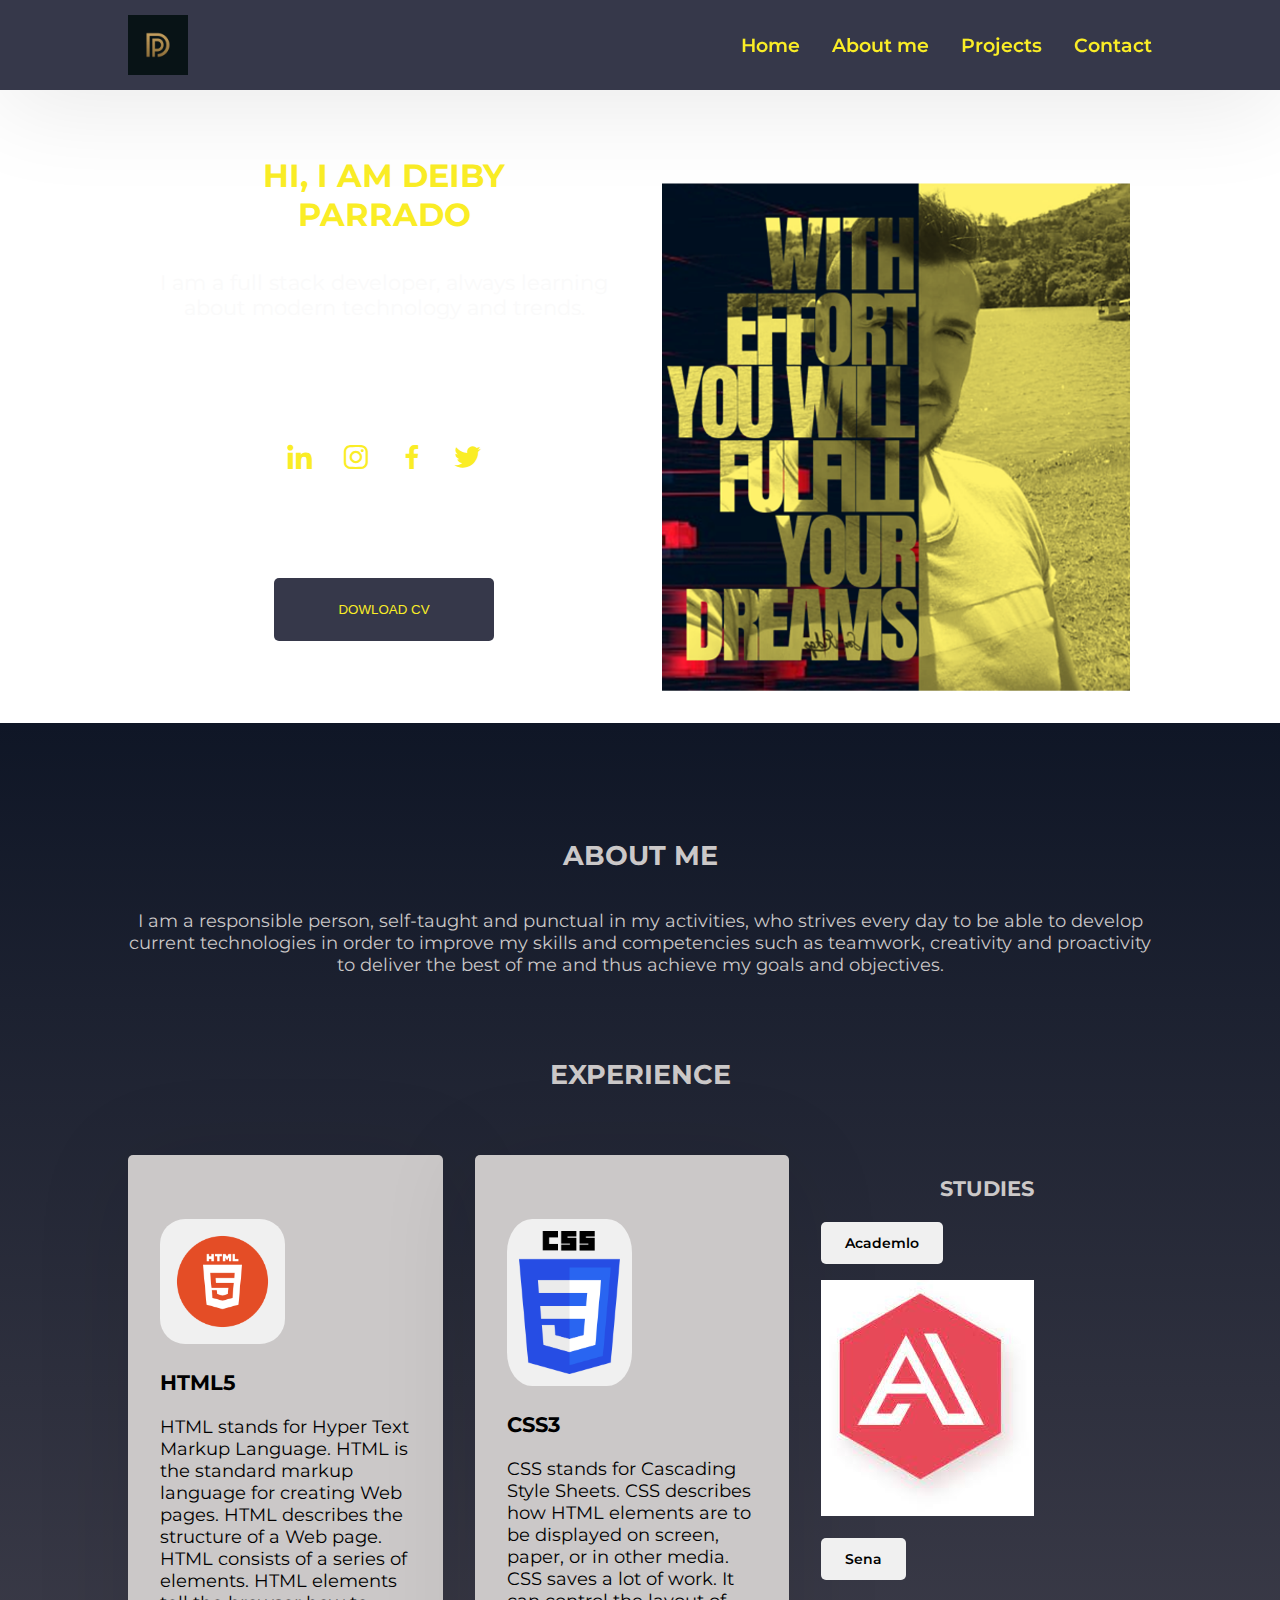
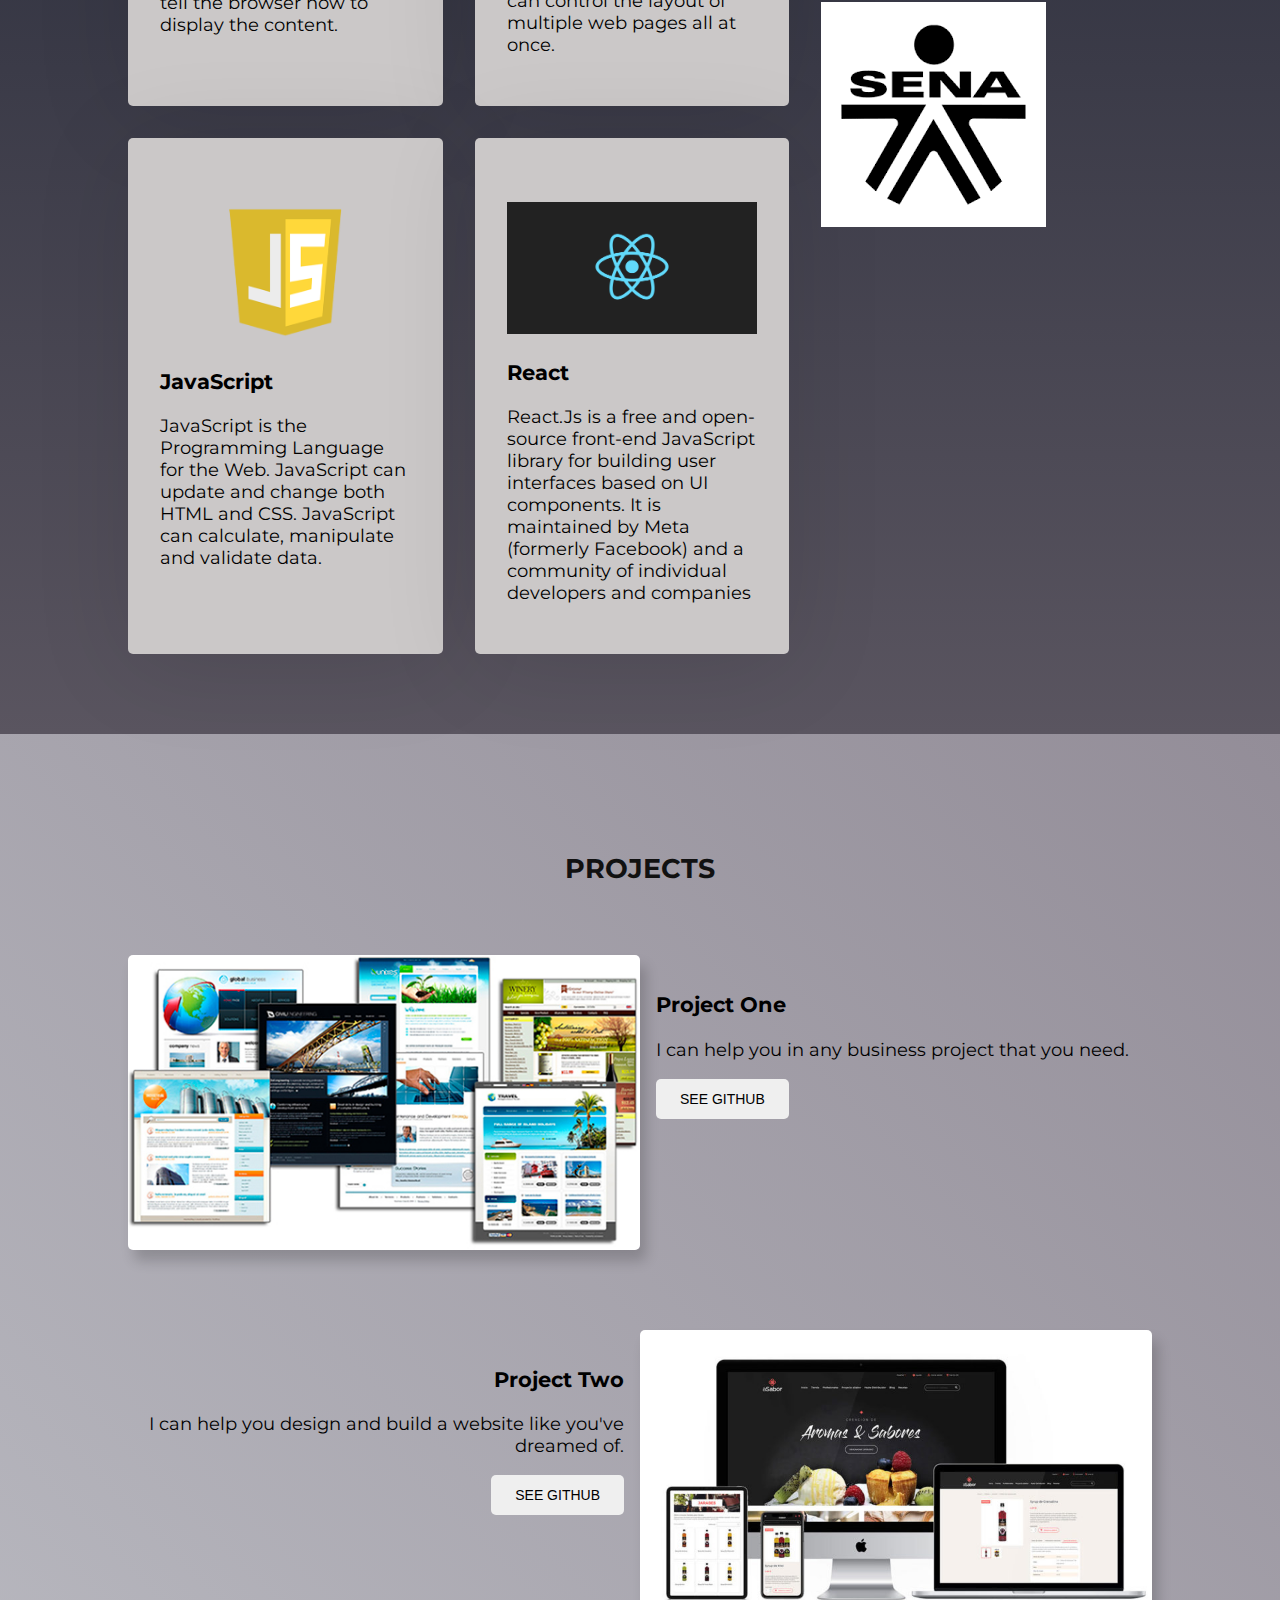
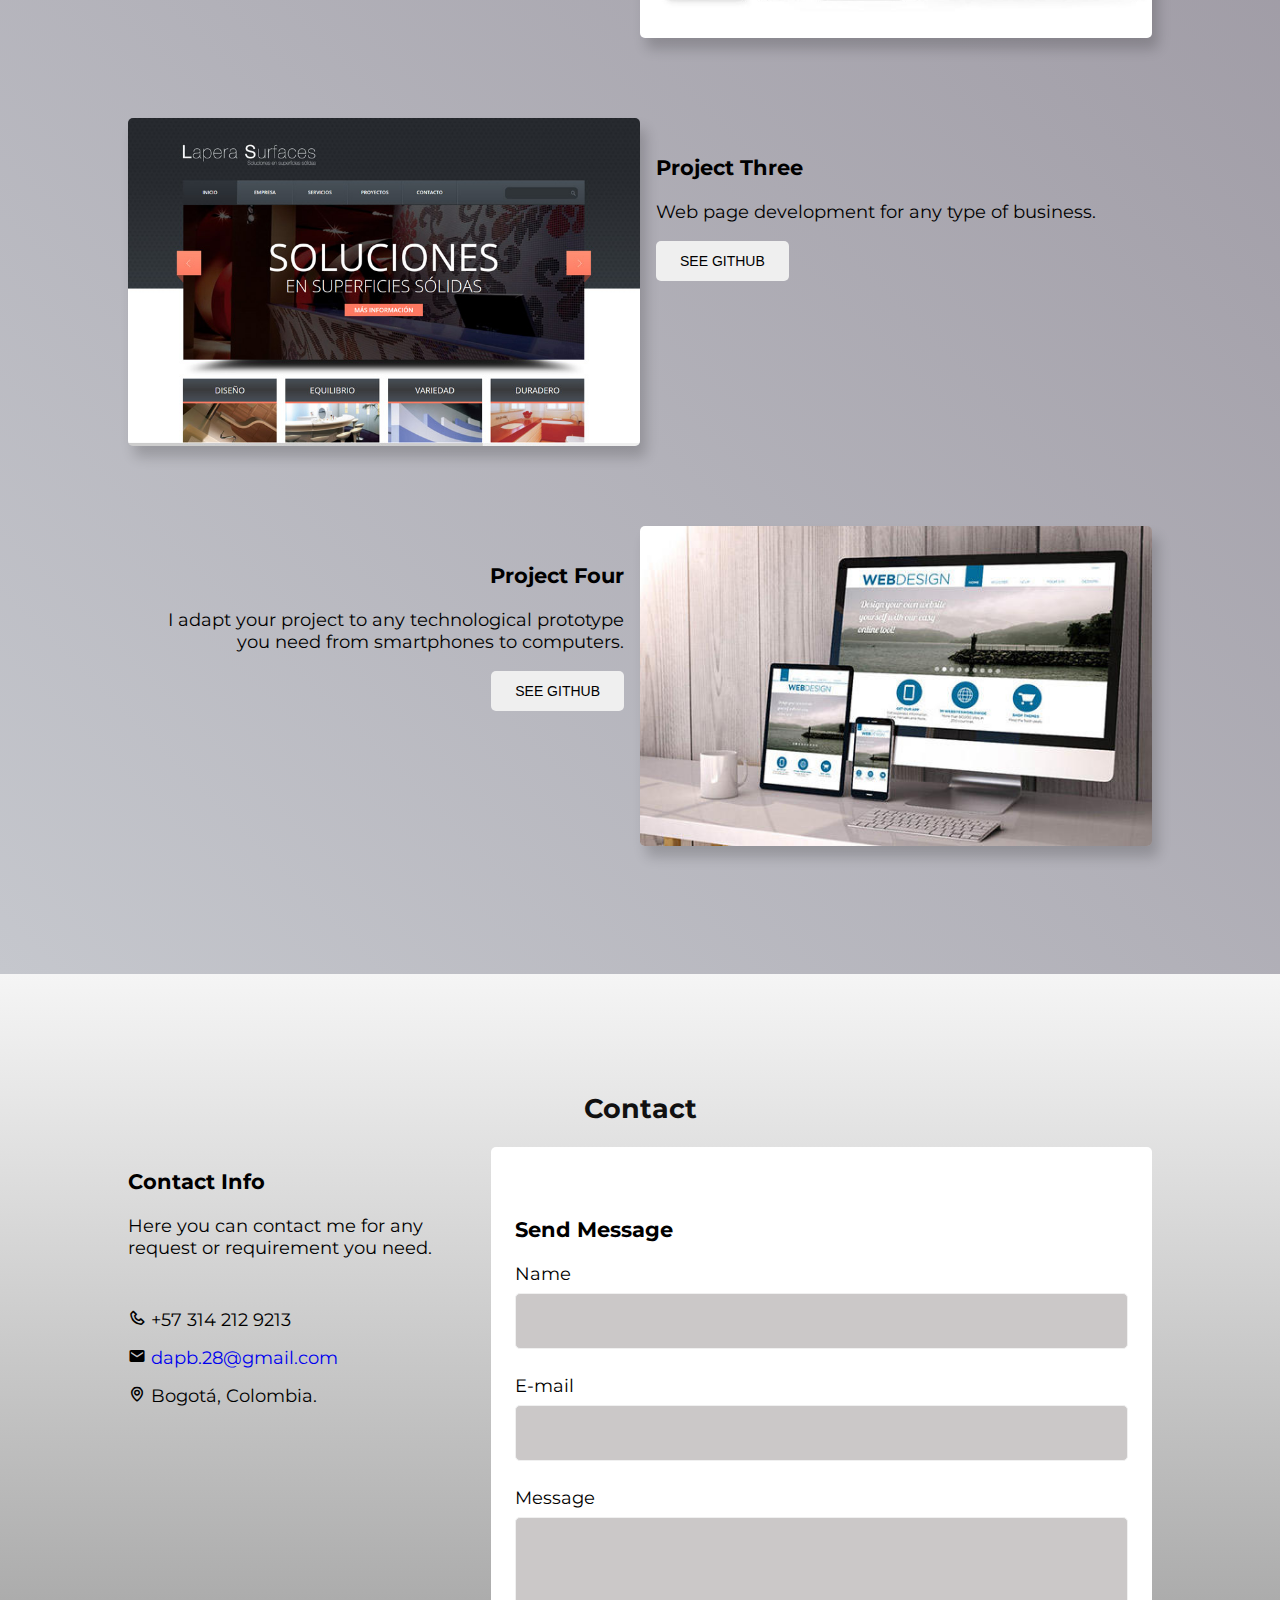
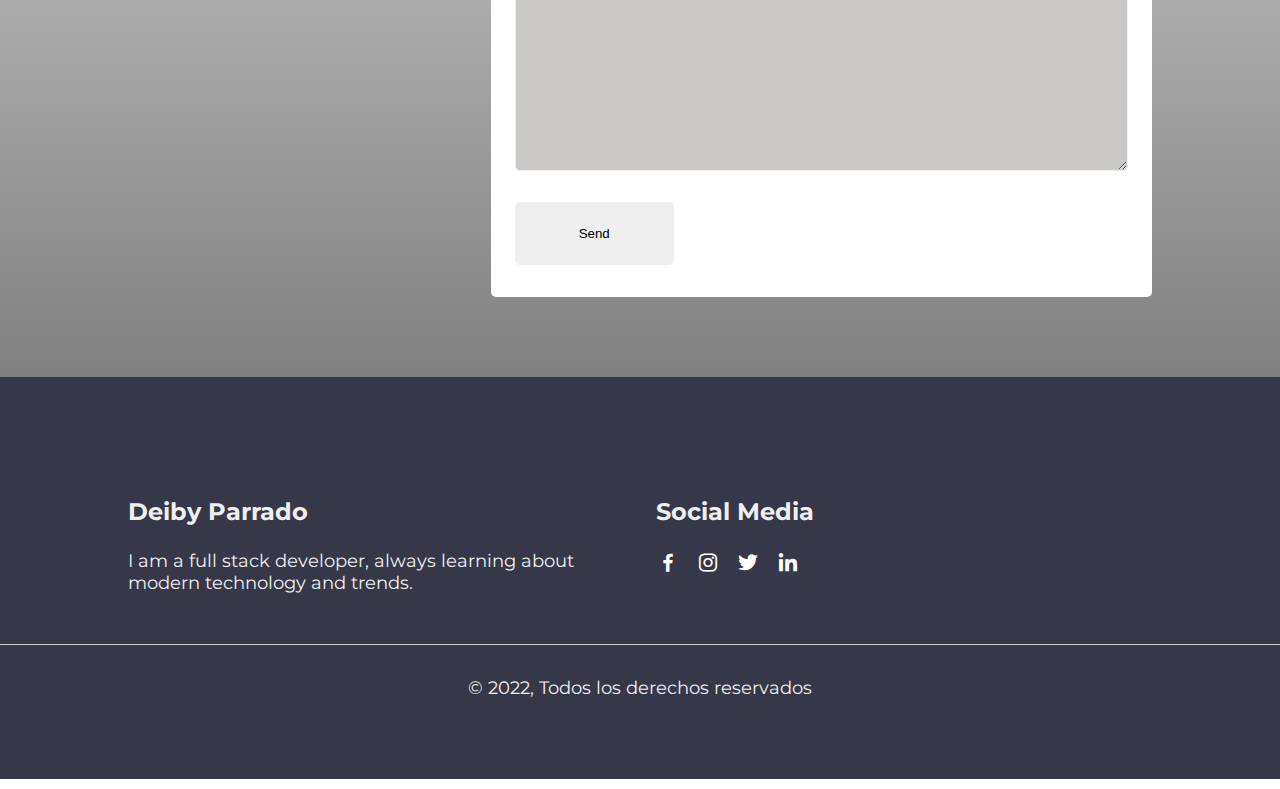
==== index.html @ c9622052 "variacionesfront" ====
<!DOCTYPE html>
<html lang="en">

<head>
  <meta charset="UTF-8">
  <meta http-equiv="X-UA-Compatible" content="IE=edge">
  <meta name="viewport" content="width=device-width, initial-scale=1.0">

  <link rel="preconnect" href="https://fonts.googleapis.com">
  <link rel="preconnect" href="https://fonts.gstatic.com" crossorigin>
  <link href="https://fonts.googleapis.com/css2?family=Montserrat:wght@100;200;300;400;500;600;700&display=swap"
    rel="stylesheet">

  <link href='https://unpkg.com/boxicons@2.1.4/css/boxicons.min.css' rel='stylesheet'>

  <title>Portfolio</title>

  <link rel="stylesheet" href="assets/css/style.css">
</head>

<body>
  <header class="header">
    <nav class="navbar grid--container">
      <img src="./assets/img/depositphotos_179665132-stock-illustration-luxury-letter-d-and-letter.jpg"
        class="navbar__logo" alt="logo">
      <div class="navbar__menu">
        <i class='bx bx-x btn__close navbar__icon'></i>

        <ul class="navbar__list">
          <li class="navbar__item"><a class="navbar__link" href="#home">Home</a></li>
          <li class="navbar__item"><a class="navbar__link" href="#about">About me</a></li>
          <li class="navbar__item"><a class="navbar__link" href="#projects">Projects</a></li>
          <li class="navbar__item"><a class="navbar__link" href="#contact">Contact</a></li>
        </ul>
      </div>

      <i class='bx bx-menu btn__open navbar__icon'></i>
    </nav>
  </header>

  <main>

    <section id="home" class="home">
      <div class="home__container grid--container">
        <div class="home__image">
          <span></span>
          <img src="./assets/img/profile.png" alt="profile photo">
        </div>

        <ul class="home__social">
          <li class="home__social-item"><a class="home__social-link" href="#"><i class='bx bxl-linkedin'></i></a></li>
          <li class="home__social-item"><a class="home__social-link" href="#"><i class='bx bxl-instagram'></i></a></li>
          <li class="home__social-item"><a class="home__social-link" href="#"><i class='bx bxl-facebook'></i></a></li>
          <li class="home__social-item"><a class="home__social-link" href="#"><i class='bx bxl-twitter'></i></a></li>
        </ul>

        <div class="home__info">
          <h1 class="home__title"> HI, I am Deiby <br> Parrado</h1>
          <p class="home__description">
            I am a full stack developer, always learning about modern technology and trends.
          </p>
        </div>

        <div class="home__buttons">
          <button class="btn btn--primary" type="button">DOWLOAD CV</button>
        </div>
      </div>
    </section>

    <section id="about" class="about section">
      <h2 class="section__title">ABOUT ME</h2>

      <div class="about__container grid--container">
        <p class="about__description">
          I am a responsible person, self-taught and punctual in my activities, who strives every day to be able to
          develop current technologies in order to improve my skills and competencies such as teamwork, creativity and
          proactivity to deliver the best of me and thus achieve my goals and objectives.
        </p>
        <BR></BR>
        <h2 class="section__title">EXPERIENCE</h2>
        <BR></BR>
        <div class="about__skills grid--container">
          <div class="about__cards">
            <!--Card 1 -->
            <div class="about__card">
              <img src="./assets/img/logo-2582748_1280.webp" class="bx" alt="logo html">

              <h3 class="about__card-title">HTML5</h3>
              <p>HTML stands for Hyper Text Markup Language. HTML is the standard markup language for creating Web
                pages. HTML describes the structure of a Web page. HTML consists of a series of elements. HTML elements
                tell the browser how to display the content.</p>
            </div>
            <!--Card 2 -->
            <div class="about__card">
              <img src="./assets/img/CSS3_logo_and_wordmark.svg.png" class="bx" alt="logo css">

              <h3 class="about__card-title">CSS3</h3>
              <p>CSS stands for Cascading Style Sheets. CSS describes how HTML elements are to be displayed on screen,
                paper, or in other media. CSS saves a lot of work. It can control the layout of multiple web pages all
                at once.</p>
            </div>
            <!--Card 3 -->
            <div class="about__card">
              <img src="./assets/img/javascript-logo-transparent-logo-javascript-images-3.png" alt="logo javascript">

              <h3 class="about__card-title">JavaScript</h3>
              <p>JavaScript is the Programming Language for the Web. JavaScript can update and change both HTML and CSS.
                JavaScript can calculate, manipulate and validate data.</p>
            </div>
            <!--Card 4 -->
            <div class="about__card">
              <img src="./assets/img/React_Native_Logo.png" alt="logo react">

              <h3 class="about__card-title">React</h3>
              <p>React.Js is a free and open-source front-end JavaScript library for building user interfaces based on
                UI components. It is maintained by Meta (formerly Facebook) and a community of individual developers and
                companies</p>
            </div>
          </div>

          <div class="about__tags">
            <h3 class="about__tags-title">STUDIES</h3>
            <div class="about__tags-container">
              <span class="about__tag">Academlo</span>
              <img src="./assets/img/academlo.jpg" alt="logo academlo">
            </div>
            <div>
              <br>
              <span class="about__tag">Sena</span>
              <br><br>
              <img src="./assets/img/Sena.png" alt="logo sena">
            </div>
          </div>
        </div>
      </div>

    </section>

    <section id="projects" class="projects section">
      <h2 class="section__title1">PROJECTS</h2>

      <div class="projects__container grid--container">
        <div class="projects__project">
          <div class="projects__inner grid--container">
            <div class="projects__image">
              <img src="./assets/img/35383.jpg" alt="project 1">
            </div>

            <div class="projects__info">
              <h3 class="projects__name">Project One</h3>
              <p class="projects__description">
                I can help you in any business project that you need.
              </p>

              <div class="projects__buttons">
                <button class="btn projects__button" type="button">SEE GITHUB</button>
              </div>
            </div>
          </div>
        </div>

        <div class="projects__project">
          <div class="projects__inner grid--container">
            <div class="projects__image">
              <img src="./assets/img/proyect 2.jpg" alt="project 2">
            </div>

            <div class="projects__info">
              <h3 class="projects__name">Project Two</h3>
              <p class="projects__description">
                I can help you design and build a website like you've dreamed of.
              </p>

              <div class="projects__buttons">
                <button class="btn projects__button" type="button">SEE GITHUB</button>
              </div>
            </div>
          </div>
        </div>

        <div class="projects__project">
          <div class="projects__inner grid--container">
            <div class="projects__image">
              <img src="./assets/img/proyect 3.jpg" alt="project 3">
            </div>

            <div class="projects__info">
              <h3 class="projects__name">Project Three</h3>
              <p class="projects__description">
                Web page development for any type of business.
              </p>

              <div class="projects__buttons">
                <button class="btn projects__button" type="button">SEE GITHUB</button>
              </div>
            </div>
          </div>
        </div>

        <div class="projects__project">
          <div class="projects__inner grid--container">
            <div class="projects__image">
              <img src="./assets/img/proyect 4.jpg" alt="project 1">
            </div>

            <div class="projects__info">
              <h3 class="projects__name">Project Four</h3>
              <p class="projects__description">
                I adapt your project to any technological prototype you need from smartphones to computers.
              </p>

              <div class="projects__buttons">
                <button class="btn projects__button" type="button">SEE GITHUB</button>
              </div>
            </div>
          </div>
        </div>
      </div>
    </section>

    <section id="contact" class="contact section">
      <h2 class="section__title1">Contact</h2>

      <div class="contact__container grid--container">
        <div class="contact__info">
          <h3 class="contact__info-title">Contact Info </h3>
          <p class="contact__info-description">
            Here you can contact me for any request or requirement you need.
          </p>

          <address class="contatc__info-data">
            <div class="contact__info-item">
              <i class='bx bx-phone'></i>

              <span class="contact__info-nomber">
                +57 314 212 9213
              </span>
            </div>

            <div class="contact__info-item">
              <i class='bx bxs-envelope'></i>

              <span class="contact__info-mail">
                <a href="mailto:test@correo.com">
                  dapb.28@gmail.com
                </a>
              </span>
            </div>

            <div class="contact__info-item">
              <i class='bx bx-map'></i>

              <span class="contact__info-map">
                Bogotá, Colombia.
              </span>
            </div>
          </address>
        </div>

        <div class="contact__form">
          <h3 class="contact__form-title">Send Message</h3>

          <form id="form" class="contact__form-container">

            <div class="contact__form-group">
              <label for="name" class="contact__form-label">Name</label>
              <input type="text" id="name" class="contact__form-input">
            </div>

            <div class="contact__form-group">
              <label for="email" class="contact__form-label">E-mail</label>
              <input type="email" id="email" class="contact__form-input">
            </div>

            <div class="contact__form-group">
              <label for="message" class="contact__form-label">Message</label>
              <textarea id="message" cols="30" rows="10" class="contact__form-input"></textarea>
            </div>

            <button type="submit" class="btn contact__form-button">Send</button>
          </form>
        </div>
      </div>
    </section>

  </main>

  <footer class="footer section">
    <div class="footer__container grid--container">
      <div class="footer__info">
        <h3 class="footer__title">Deiby Parrado</h3>
        <p class="footer__description">
          I am a full stack developer, always learning about modern technology and trends.
        </p>
      </div>

      <div class="footer__social">
        <h3 class="footer__title">Social Media</h3>

        <ul class="footer__socail-list">
          <li class="footer__social-item">
            <a class="footer__social-link" href="#"><i class='bx bxl-facebook'></i></a>
          </li>

          <li class="footer__social-item">
            <a class="footer__social-link" href="#"><i class='bx bxl-instagram'></i></a>
          </li>

          <li class="footer__social-item">
            <a class="footer__social-link" href="#"><i class='bx bxl-twitter'></i></a>
          </li>

          <li class="footer__social-item">
            <a class="footer__social-link" href="#"><i class='bx bxl-linkedin'></i></a>
          </li>
        </ul>
      </div>
    </div>

    <p class="footer__copy">
      &copy; 2022, Todos los derechos reservados
    </p>
  </footer>

  <script>
    const btnMenu = document.querySelector('.btn__open')
    const btnClose = document.querySelector('.btn__close')
    const Menu = document.querySelector('.navbar__menu')


    btnMenu.onclick = function () {
      Menu.classList.add('show--menu')
    }

    btnClose.onclick = function () {
      Menu.classList.remove('show--menu')
    }
  </script>

</body>

</html>
---- assets/css/style.css ----
/*
==============================
  * CSS TABLE CONTENT *  
==============================
1. GOOGLE FONT
2. VARIABLES CSS
3. BASE
4. REUSABLE CSS CLASSES
5. HEADER & NAV
6. BREAKPOINTS
==============================
  * END TABLE CONTENT *  
==============================
*/

/* ============= VARIABLES CSS ============= */
:root {
  --header-height: 60px;

  /* Colores */
  --bg-color: #1a805b;
  --text-primary: #ee991a;

  /* Typografia */
  --body-font: 'Montserrat', sans-serif;
  --big-font-size: 32px;
  --normal-font-size: 16px;
  --small-font-size: 14px;
  --smaller-font-size: 12px;

  /* Grosores */
  --font-medium: 400;
  --font-semi-bold: 600;
  --font-bold: 700;

  /* Margenes */
  --mr-1: 8px;
  --mr-2: 16px;
  --mr-3: 20px;
  --mr-4: 26px;
  --mr-5: 32px;

  /* z index */
  --z-modal: 10;
  --z-fixed: 100;

  /* Sombras */
  --box-shadow: 0px 10px 100px rgba(0, 0, 0, .10);
}

@media (min-width: 768px) {
  :root {
    --header-height: 90px;
    --big-font-size: 38px;
    --normal-font-size: 18px;
    --small-font-size: 16px;
    --smaller-font-size: 14px;
  }
}

/* ============= BASE ============= */
html {
  box-sizing: border-box;
  scroll-behavior: smooth;
}

*,
*::before,
*::after {
  box-sizing: inherit;
}

body {
  font-family: var(--body-font);
  font-size: var(--normal-font-size);
  margin: 0;
}

ul {
  list-style: none;
  margin: 0;
  padding: 0;
}

a {
  text-decoration: none;
}

img {
  max-width: 100%;
  height: auto;
}

/* ============= REUSABLE CLASSES ============= */
.section {
  padding: 4rem 0;
}

.section__title {
  text-align: center;
  margin: var(--mr-3) 0;
}

.grid--container {
  max-width: 1024px;
  display: grid;
  margin: 0 var(--mr-3);
}

.btn {
  display: inline-block;
  padding: 1.5rem 4rem;
  border: none;
  outline: none;
  border-radius: 5px;
  cursor: pointer;
  transition: transform .3s ease-in-out;
}

.btn--primary {
  background-color: #e0e0e0;
}

.btn:hover {
  transform: translateY(-4px);
}

/* ============= Header & NavBar ============= */
.header {
  position: fixed;
  top: 0;
  left: 0;
  width: 100%;
  background-color: rgb(54, 56, 74);
  box-shadow: var(--box-shadow);
  z-index: var(--z-fixed);
}

.navbar {
  height: var(--header-height);
  display: flex;
  justify-content: space-between;
  align-items: center;
}

@media (max-width: 768px) {
  .navbar__menu {
    position: fixed;
    top: -100%;
    left: 0;
    width: 100%;
    border-radius: 0 0 12px 12px;
    background-color: #fff;
    box-shadow: 0px 1px 9px 2px #00000024;
    padding: 4.5rem 1rem 2rem;
    transition: .5s;
  }
}

.navbar__logo {
  width: 60px;
  height: 60px;
  display: flex;
  align-items: center;
  column-gap: .25rem;
  /* font-weight: var(--font-semi-bold); */
  color: #111;
}

.btn__close {
  position: absolute;
  top: var(--mr-2);
  right: var(--mr-2);
  background-color: #f5f5f5;
  width: 38px;
  height: 38px;
  border-radius: 50%;
  display: flex;
  justify-content: center;
  align-items: center;
  transition: background .3s;
}

.btn__open,
.btn__close,
.navbar__logo i {
  font-size: 2.2rem;
  color: #111;
}

.btn__close:hover {
  background-color: #eee;
}

.navbar__list {
  display: flex;
  flex-direction: column;
  align-items: center;
}

.navbar__item {
  margin-bottom: var(--mr-2);
}

.navbar__link {
  color: #faed26;
  font-size: 1.2rem;
  font-weight: var(--font-semi-bold);
}

.navbar__link:hover {
  color: rgb(224, 11, 47);
}

.show--menu {
  top: 0;
}

/* ============= Home ============= */
.home {
  background-image: url(https://www.vestech.com.au/wp-content/uploads/2018/11/Vestech-Banner-01.jpg);
  background-repeat: no-repeat;
  background-size: cover;
  background-position: center;
  background-attachment: fixed;
}

.home__container {
  position: relative;
  row-gap: 2rem;
  padding: var(--header-height) 0 3rem;
}

.home__image {
  padding: 40px 1rem 2rem;
  width: clamp(min(320px, 100%), 85vw, 445px);
  height: auto;
  margin: 0 auto;
}

.home__social {
  position: absolute;
  top: 10rem;
  left: 1.2rem;
  display: flex;
  flex-direction: column;
  row-gap: var(--mr-4);
}

.home__social-link {
  color: #faed26;
  font-size: 2.0rem;
  transition: color .3s;
}

.home__social-link:hover {
  color: #111;
}

.home__title,
.home__description {
  text-align: center;
}

.home__title {
  margin: 0;
  margin-bottom: var(--mr-2);
  text-transform: uppercase;
  color: #faed26;
}

.home__description {
  color: #fafafa;
}

.home__buttons {
  text-align: center;
}

.btn--primary {
  background: rgb(54, 56, 74);
  color: #faed26;
}

/* ============= About ============= */
.about {
  background: linear-gradient(180deg, #0f1626, #5a5560);
}

.about__description {
  text-align: center;
}

.about__skills {
  margin: 2.5rem 0;
}

.about__cards {
  display: grid;
  grid-template-columns: repeat(auto-fit, minmax(295px, 1fr));
  gap: 2rem;
}

.about__card {
  background-color: rgb(203, 200, 200);
  padding: 4rem 2rem 2rem;
  border-radius: 5px;
  box-shadow: var(--box-shadow);
}

.about__card .bx {
  padding: 12px;
  font-size: 2rem;
  border-radius: 20%;
  width: 50%;
  background-color: #f0f0f0;
}

.about__tags-container {
  display: flex;
  flex-wrap: wrap;
  gap: 1rem;
}

.about__tag {
  display: inline-block;
  padding: .75rem 1.5rem;
  font-weight: var(--font-semi-bold);
  font-size: var(--smaller-font-size);
  background-color: #f0f0f0;
  border-radius: 5px;
}

.about__description {
  color: rgb(203, 200, 200);
}

.about__tags-title {
  text-align: center;
  color: rgb(203, 200, 200);
}

.section__title {
  color: rgb(203, 200, 200);
}


/* ============= Projects ============= */
.projects {
  background: linear-gradient(45deg, #c5c7cd, #938d98);
}

.projects__container {
  gap: 2rem;
}

.projects__inner {
  margin: 0;
}

.projects__image {
  display: flex;
  border-radius: 5px;
}

.projects__image img {
  width: 100%;
  height: auto;
  object-fit: cover;
  border-radius: 5px;
  box-shadow: 6px 11px 13px 0 #0000002e;
}

.projects__info {
  padding: 1rem;
}

.projects__buttons {
  display: flex;
  flex-wrap: wrap;
  gap: 1rem;
}

.projects__button {
  padding: .75rem 1.5rem;
  font-size: var(--smaller-font-size);
}

.section__title1 {
  text-align: center;
  color: #111;
}

/* ============= Contact ============= */
.contact {
  background: linear-gradient(#f5f5f5, grey);
}

.contact__container {
  gap: 2rem;
}

.contatc__info-data {
  font-style: normal;
  display: flex;
  flex-direction: column;
  gap: 1rem;
  padding: 2rem 0;
}

.contact__form {
  width: 100%;
  padding: 3rem 1.5rem 2rem;
  background-color: #fff;
  border-radius: 5px;
  margin: 0 auto;
}

.contact__form-group {
  margin-bottom: var(--mr-4);
}

.contact__form-label {
  display: block;
  margin-bottom: var(--mr-1);
}

.contact__form-input {
  width: 100%;
  padding: 1rem;
  font-size: 1.2rem;
  font-weight: var(--font-semi-bold);
  border-radius: 5px;
  background-color: rgb(203, 200, 200);
  border: 1px solid #f0f0f0;
}

/* ============= Footer ============= */
.footer {
  background-color: rgb(54, 56, 74);
  color: #efefef;
  padding-bottom: 2rem;
}

.footer__container {
  gap: 2rem;
}

.footer__title {
  font-size: 1.5rem;
}

.footer__socail-list {
  display: flex;
  gap: var(--mr-2);
  font-size: 1.5rem;
}

.footer__social-link {
  color: #fff;
}

.footer__copy {
  text-align: center;
  margin-top: 2rem;
  margin-bottom: 0;
  border-top: 1px solid rgb(203, 200, 200);
  padding-top: 2rem;
}

/* ============= Media Queries ============= */
@media screen and (min-width: 768px) {
  .section {
    padding: 6rem 0 5rem;
  }

  .btn__open,
  .btn__close {
    display: none;
  }

  .navbar__list {
    flex-direction: row;
    gap: 2rem;
  }

  .navbar__item {
    margin: 0;
  }

  .home__container {
    grid-template-columns: repeat(2, 1fr);
    grid-auto-rows: auto;
  }

  .home__image {
    width: clamp(min(375px, 100%), 48vw, 500px);
    grid-column: 2 / 3;
    grid-row: 1 / 4;
    transform: translateY(3.3rem);
  }

  .home__social {
    position: relative;
    top: 0;
    left: 0;
    flex-direction: row;
    align-items: center;
    justify-content: center;
    gap: 1.5rem;
    grid-column: 1 / 2;
    grid-row: 2 / 3;
  }

  .home__info {
    grid-column: 1 / 2;
    grid-row: 1 / 2;
    display: flex;
    flex-direction: column;
    justify-content: center;
    align-items: center;
  }

  .home__title {
    margin-top: 2rem;
    font-size: 2rem;
  }

  .home__description {
    font-size: 1.3rem;
  }

  .home__social-link {
    font-size: 2rem;
  }

  .home__buttons {
    grid-column: 1 / 2;
    grid-row: 3 / 4;
    display: flex;
    justify-content: center;
    align-items: center;
  }

  .about__skills {
    grid-template-columns: 1fr .5fr;
    gap: 2rem;
  }

  .projects__container {
    padding: 3rem 0;
    gap: 5rem;
  }

  .projects__inner {
    grid-template-columns: repeat(2, 1fr);
  }

  .projects__container .projects__project:nth-child(even) .projects__image {
    order: 2
  }

  .projects__container .projects__project:nth-child(even) .projects__info {
    order: 1;
    text-align: right;
  }

  .projects__container .projects__project:nth-child(even) .projects__buttons {
    justify-content: flex-end;
  }

  .contact__container {
    grid-template-columns: .5fr 1fr;
    justify-content: center;
  }

  .footer__container {
    grid-template-columns: repeat(2, 1fr);
    justify-content: center;
  }

}

@media (min-width: 1024px) {
  .grid--container {
    margin: 0 auto;
  }
}
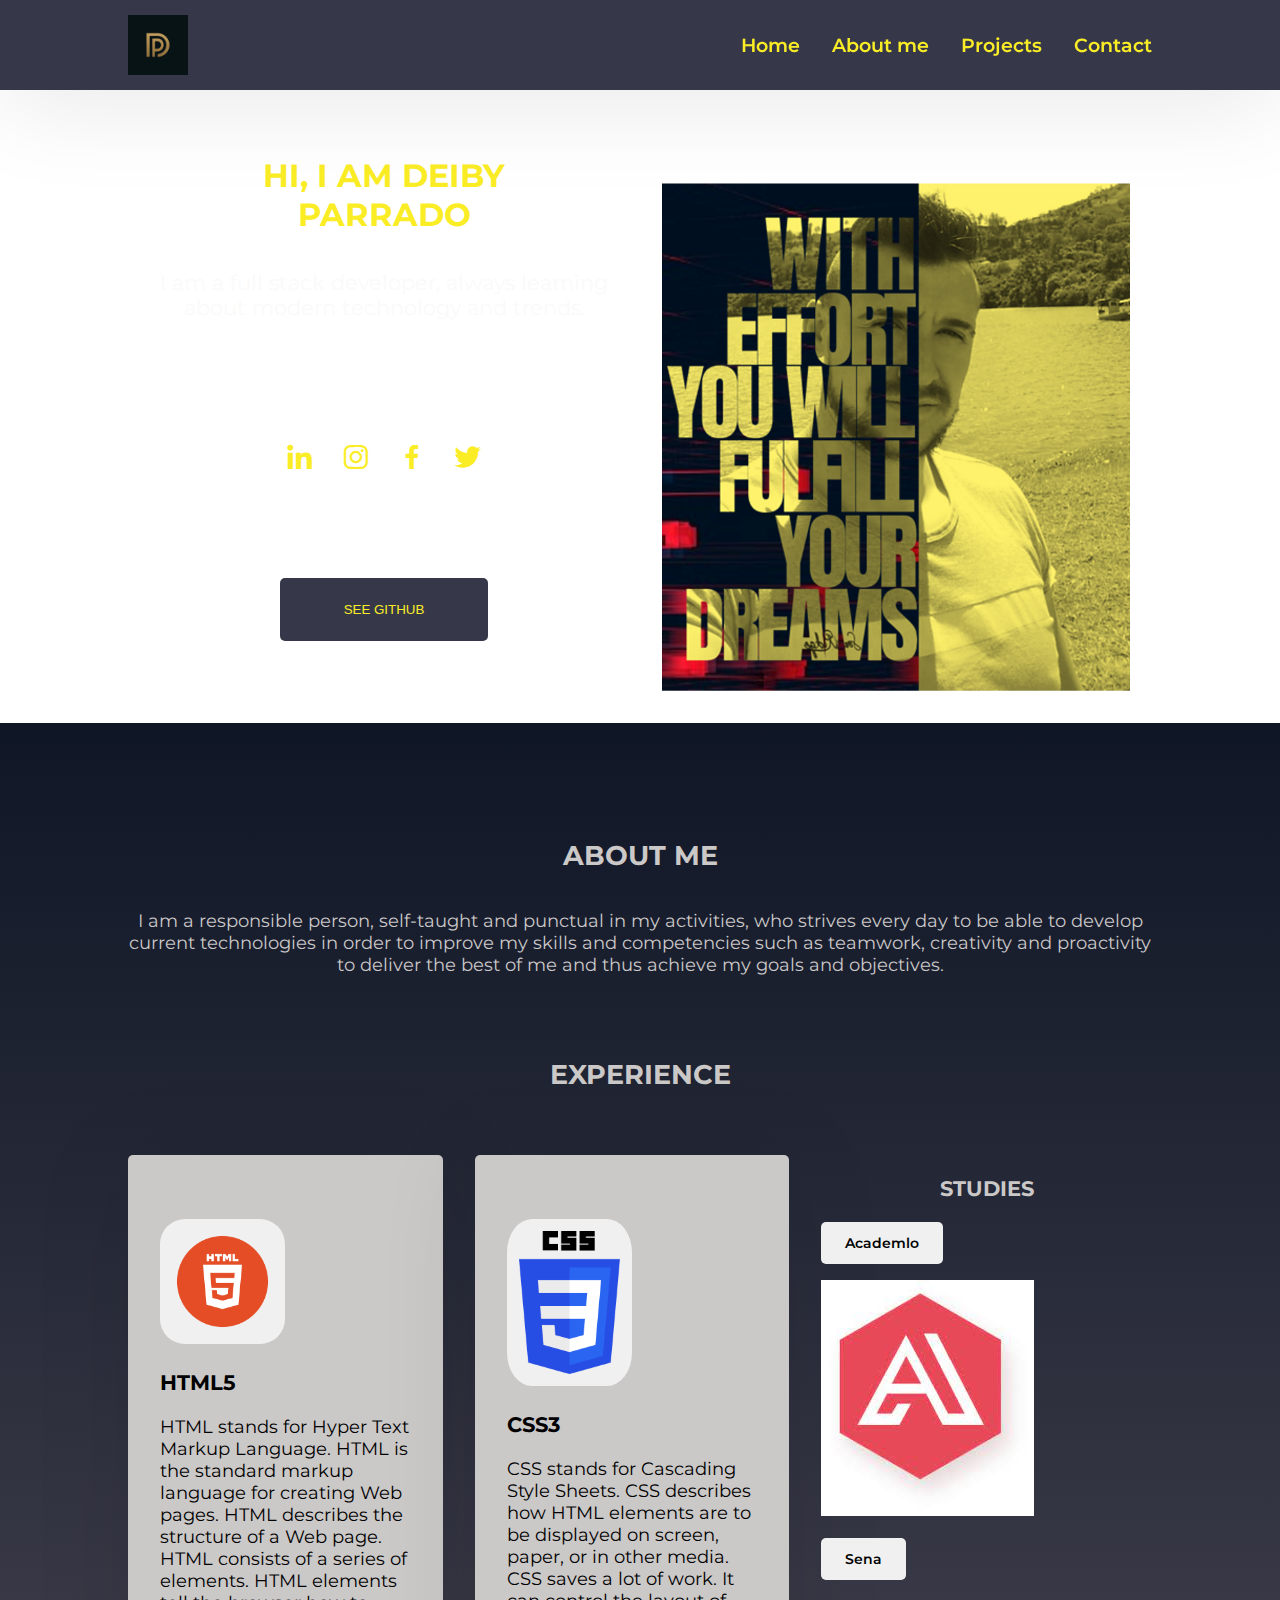
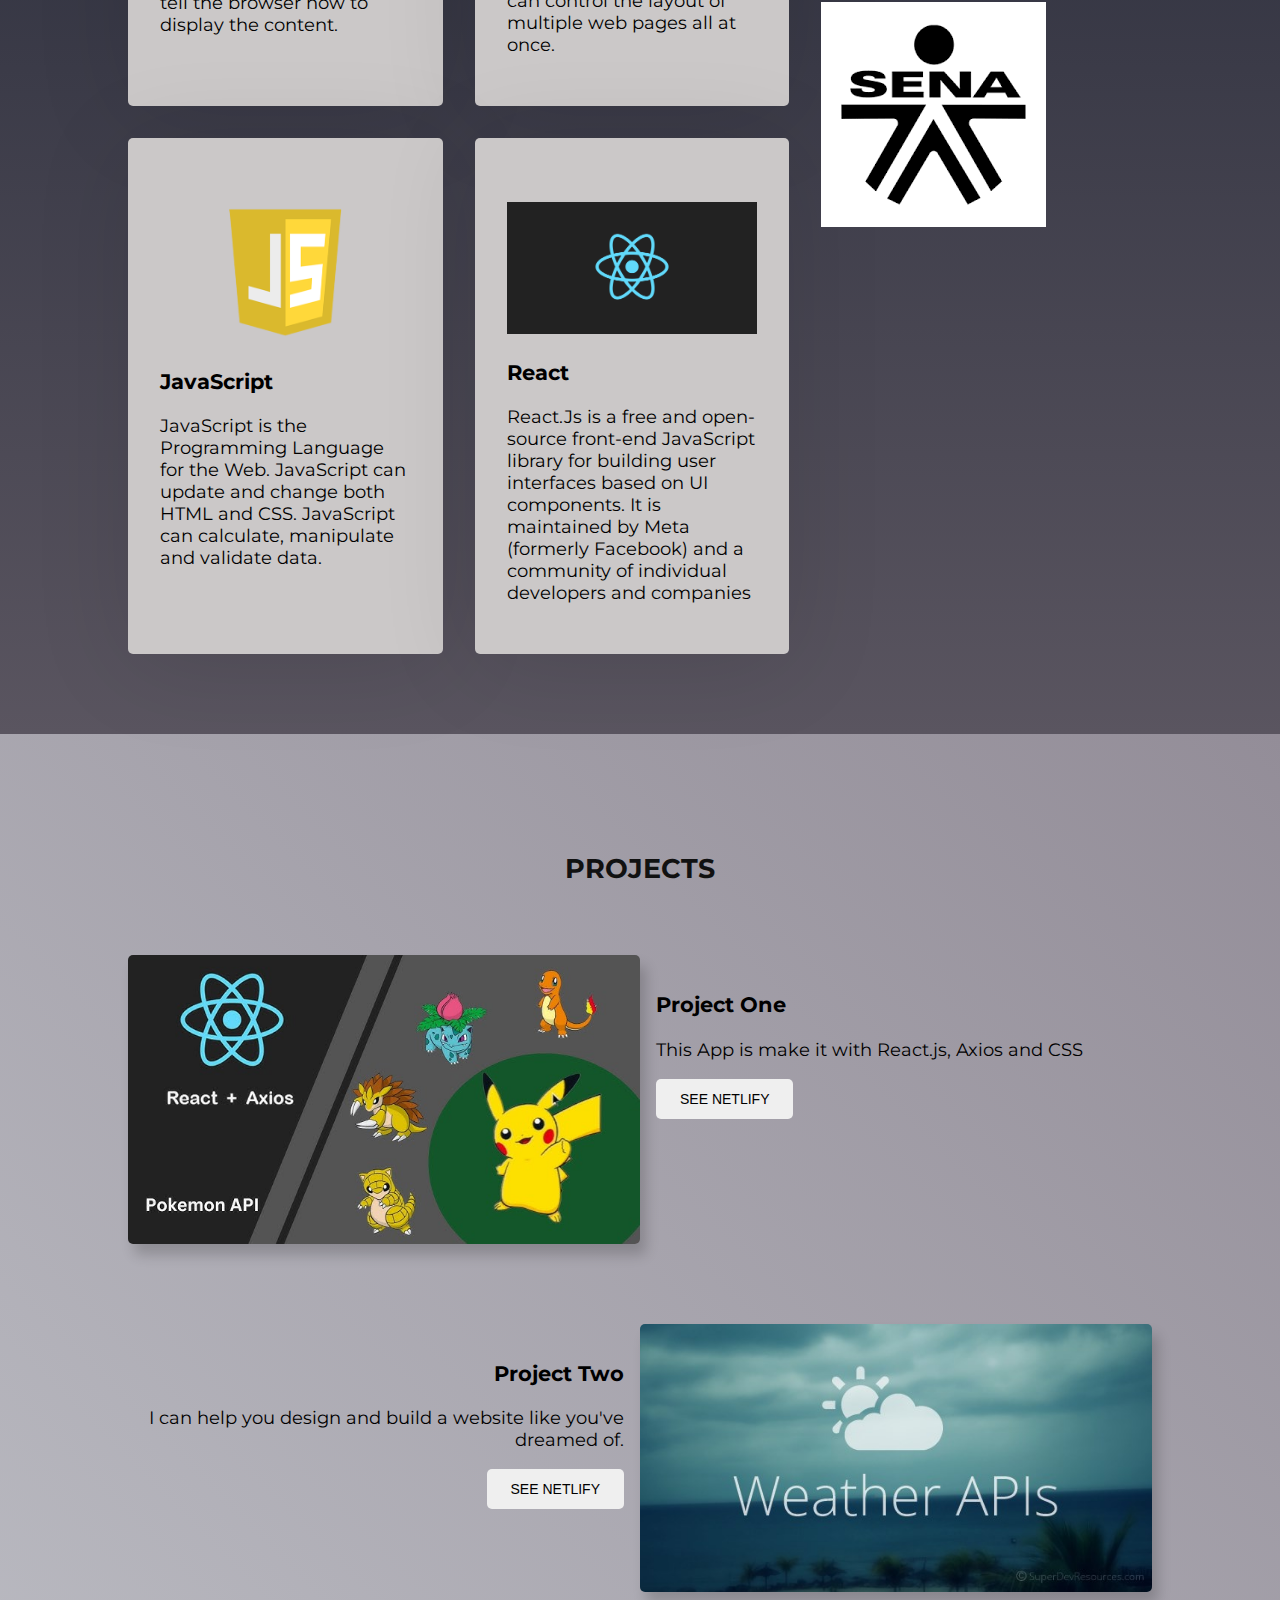
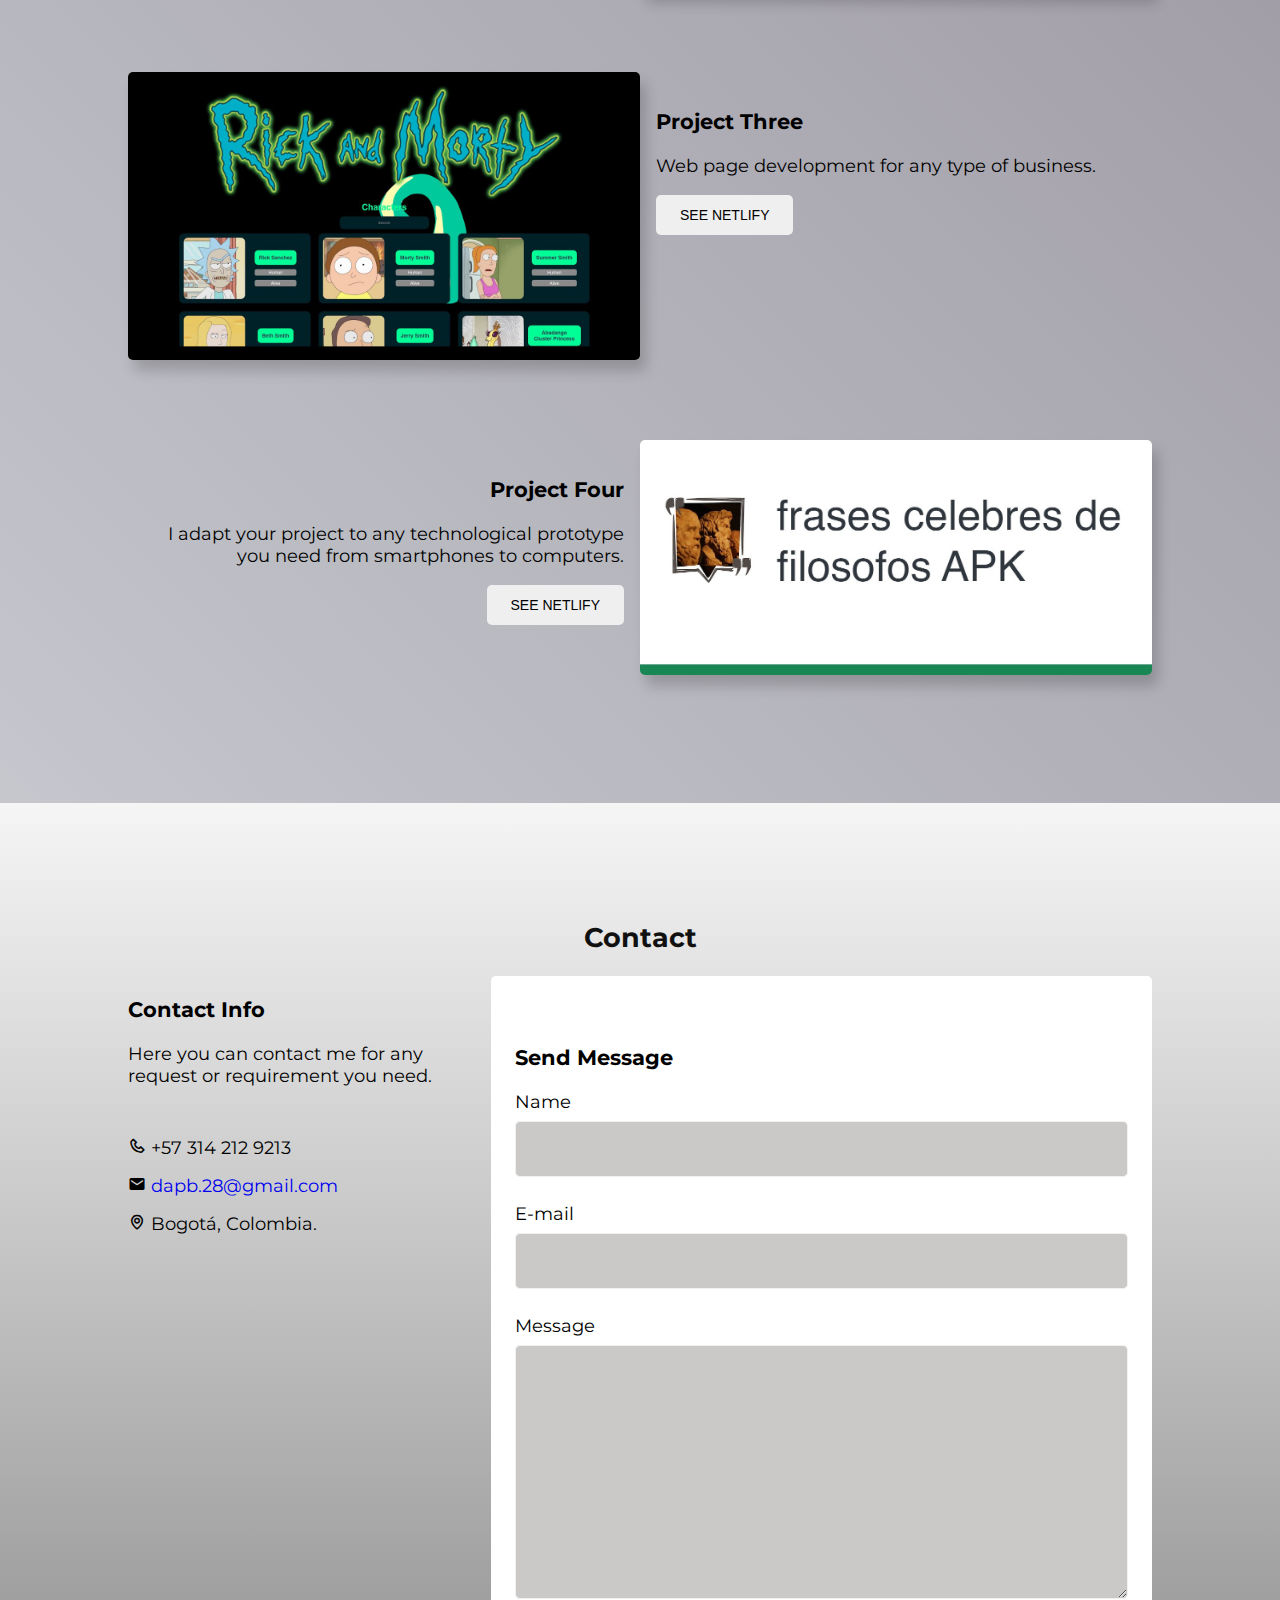
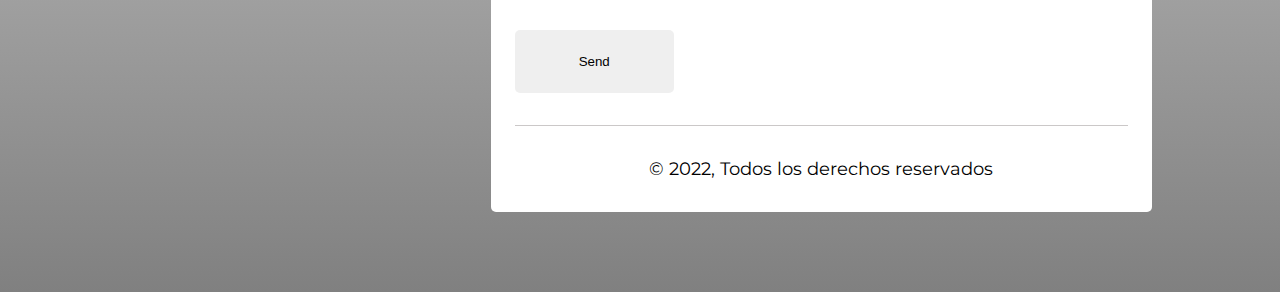
==== commit c2fe7d0f: "otrosarreglos" ====
--- a/index.html
+++ b/index.html
@@ -5,17 +5,15 @@
   <meta charset="UTF-8">
   <meta http-equiv="X-UA-Compatible" content="IE=edge">
   <meta name="viewport" content="width=device-width, initial-scale=1.0">
-
   <link rel="preconnect" href="https://fonts.googleapis.com">
   <link rel="preconnect" href="https://fonts.gstatic.com" crossorigin>
   <link href="https://fonts.googleapis.com/css2?family=Montserrat:wght@100;200;300;400;500;600;700&display=swap"
-    rel="stylesheet">
-
+  rel="stylesheet">
+  
   <link href='https://unpkg.com/boxicons@2.1.4/css/boxicons.min.css' rel='stylesheet'>
-
-  <title>Portfolio</title>
-
+  <title>Proyecto front-end</title>
   <link rel="stylesheet" href="assets/css/style.css">
+  <script src="./javaScript/script.js"></script>
 </head>
 
 <body>
@@ -23,7 +21,7 @@
     <nav class="navbar grid--container">
       <img src="./assets/img/depositphotos_179665132-stock-illustration-luxury-letter-d-and-letter.jpg"
         class="navbar__logo" alt="logo">
-      <div class="navbar__menu">
+        <div class="navbar__menu">
         <i class='bx bx-x btn__close navbar__icon'></i>
 
         <ul class="navbar__list">
@@ -33,7 +31,7 @@
           <li class="navbar__item"><a class="navbar__link" href="#contact">Contact</a></li>
         </ul>
       </div>
-
+      
       <i class='bx bx-menu btn__open navbar__icon'></i>
     </nav>
   </header>
@@ -48,10 +46,10 @@
         </div>
 
         <ul class="home__social">
-          <li class="home__social-item"><a class="home__social-link" href="#"><i class='bx bxl-linkedin'></i></a></li>
-          <li class="home__social-item"><a class="home__social-link" href="#"><i class='bx bxl-instagram'></i></a></li>
-          <li class="home__social-item"><a class="home__social-link" href="#"><i class='bx bxl-facebook'></i></a></li>
-          <li class="home__social-item"><a class="home__social-link" href="#"><i class='bx bxl-twitter'></i></a></li>
+          <li class="home__social-item"><a class="home__social-link" href="https://www.linkedin.com/feed/?trk=guest_homepage-basic_google-one-tap-submit" target="_blank"><i class='bx bxl-linkedin'></i></a></li>
+          <li class="home__social-item"><a class="home__social-link" href="https://www.instagram.com/" target="_blank"><i class='bx bxl-instagram'></i></a></li>
+          <li class="home__social-item"><a class="home__social-link" href="https://developers.facebook.com/community/?locale=es_ES" target="_blank"><i class='bx bxl-facebook'></i></a></li>
+          <li class="home__social-item"><a class="home__social-link" href="https://developer.twitter.com/en" target="_blank"><i class='bx bxl-twitter'></i></a></li>
         </ul>
 
         <div class="home__info">
@@ -62,7 +60,7 @@
         </div>
 
         <div class="home__buttons">
-          <button class="btn btn--primary" type="button">DOWLOAD CV</button>
+          <button class="btn btn--primary" type="button" onclick="location.href='https://github.com/Alejopb2810?tab=repositories'">SEE GITHUB</button>
         </div>
       </div>
     </section>
@@ -143,26 +141,26 @@
         <div class="projects__project">
           <div class="projects__inner grid--container">
             <div class="projects__image">
-              <img src="./assets/img/35383.jpg" alt="project 1">
+              <img src="./assets/img/pokeapireact.jpg" alt="project 1">
             </div>
 
             <div class="projects__info">
               <h3 class="projects__name">Project One</h3>
               <p class="projects__description">
-                I can help you in any business project that you need.
-              </p>
-
-              <div class="projects__buttons">
-                <button class="btn projects__button" type="button">SEE GITHUB</button>
-              </div>
-            </div>
-          </div>
-        </div>
-
-        <div class="projects__project">
-          <div class="projects__inner grid--container">
-            <div class="projects__image">
-              <img src="./assets/img/proyect 2.jpg" alt="project 2">
+                This App is make it with React.js, Axios and CSS
+              </p>
+
+              <div class="projects__buttons">
+                <button class="btn projects__button" type="button" onclick="location.href='https://pokeapifromreact.netlify.app/'">SEE NETLIFY</button>
+              </div>
+            </div>
+          </div>
+        </div>
+
+        <div class="projects__project">
+          <div class="projects__inner grid--container">
+            <div class="projects__image">
+              <img src="./assets/img/weather.jpg" alt="project 2">
             </div>
 
             <div class="projects__info">
@@ -172,16 +170,16 @@
               </p>
 
               <div class="projects__buttons">
-                <button class="btn projects__button" type="button">SEE GITHUB</button>
-              </div>
-            </div>
-          </div>
-        </div>
-
-        <div class="projects__project">
-          <div class="projects__inner grid--container">
-            <div class="projects__image">
-              <img src="./assets/img/proyect 3.jpg" alt="project 3">
+                <button class="btn projects__button" type="button"  onclick="location.href='https://project-react2weather.netlify.app/'">SEE NETLIFY</button>
+              </div>
+            </div>
+          </div>
+        </div>
+
+        <div class="projects__project">
+          <div class="projects__inner grid--container">
+            <div class="projects__image">
+              <img src="./assets/img/rickandmorty.jpg" alt="project 3">
             </div>
 
             <div class="projects__info">
@@ -191,16 +189,16 @@
               </p>
 
               <div class="projects__buttons">
-                <button class="btn projects__button" type="button">SEE GITHUB</button>
-              </div>
-            </div>
-          </div>
-        </div>
-
-        <div class="projects__project">
-          <div class="projects__inner grid--container">
-            <div class="projects__image">
-              <img src="./assets/img/proyect 4.jpg" alt="project 1">
+                <button class="btn projects__button" type="button"  onclick="location.href='https://project3-rickandmorty.netlify.app/'">SEE NETLIFY</button>
+              </div>
+            </div>
+          </div>
+        </div>
+
+        <div class="projects__project">
+          <div class="projects__inner grid--container">
+            <div class="projects__image">
+              <img src="./assets/img/frases.jpg" alt="project 1">
             </div>
 
             <div class="projects__info">
@@ -210,7 +208,7 @@
               </p>
 
               <div class="projects__buttons">
-                <button class="btn projects__button" type="button">SEE GITHUB</button>
+                <button class="btn projects__button" type="button" onclick="location.href='https://phrases-react.netlify.app/'">SEE NETLIFY</button>
               </div>
             </div>
           </div>
@@ -218,125 +216,76 @@
       </div>
     </section>
 
-    <section id="contact" class="contact section">
-      <h2 class="section__title1">Contact</h2>
-
-      <div class="contact__container grid--container">
-        <div class="contact__info">
-          <h3 class="contact__info-title">Contact Info </h3>
-          <p class="contact__info-description">
-            Here you can contact me for any request or requirement you need.
-          </p>
-
-          <address class="contatc__info-data">
-            <div class="contact__info-item">
-              <i class='bx bx-phone'></i>
-
-              <span class="contact__info-nomber">
-                +57 314 212 9213
-              </span>
-            </div>
-
-            <div class="contact__info-item">
-              <i class='bx bxs-envelope'></i>
-
-              <span class="contact__info-mail">
-                <a href="mailto:test@correo.com">
-                  dapb.28@gmail.com
-                </a>
-              </span>
-            </div>
-
-            <div class="contact__info-item">
-              <i class='bx bx-map'></i>
-
-              <span class="contact__info-map">
-                Bogotá, Colombia.
-              </span>
-            </div>
-          </address>
-        </div>
-
-        <div class="contact__form">
-          <h3 class="contact__form-title">Send Message</h3>
-
-          <form id="form" class="contact__form-container">
-
-            <div class="contact__form-group">
-              <label for="name" class="contact__form-label">Name</label>
-              <input type="text" id="name" class="contact__form-input">
-            </div>
-
-            <div class="contact__form-group">
-              <label for="email" class="contact__form-label">E-mail</label>
-              <input type="email" id="email" class="contact__form-input">
-            </div>
-
-            <div class="contact__form-group">
-              <label for="message" class="contact__form-label">Message</label>
-              <textarea id="message" cols="30" rows="10" class="contact__form-input"></textarea>
-            </div>
-
-            <button type="submit" class="btn contact__form-button">Send</button>
-          </form>
-        </div>
-      </div>
-    </section>
-
+    
   </main>
-
-  <footer class="footer section">
-    <div class="footer__container grid--container">
-      <div class="footer__info">
-        <h3 class="footer__title">Deiby Parrado</h3>
-        <p class="footer__description">
-          I am a full stack developer, always learning about modern technology and trends.
+  <footer id="contact" class="contact section">
+    <h2 class="section__title1">Contact</h2>
+
+    <div class="contact__container grid--container">
+      <div class="contact__info">
+        <h3 class="contact__info-title">Contact Info </h3>
+        <p class="contact__info-description">
+          Here you can contact me for any request or requirement you need.
         </p>
-      </div>
-
-      <div class="footer__social">
-        <h3 class="footer__title">Social Media</h3>
-
-        <ul class="footer__socail-list">
-          <li class="footer__social-item">
-            <a class="footer__social-link" href="#"><i class='bx bxl-facebook'></i></a>
-          </li>
-
-          <li class="footer__social-item">
-            <a class="footer__social-link" href="#"><i class='bx bxl-instagram'></i></a>
-          </li>
-
-          <li class="footer__social-item">
-            <a class="footer__social-link" href="#"><i class='bx bxl-twitter'></i></a>
-          </li>
-
-          <li class="footer__social-item">
-            <a class="footer__social-link" href="#"><i class='bx bxl-linkedin'></i></a>
-          </li>
-        </ul>
+
+        <address class="contatc__info-data">
+          <div class="contact__info-item">
+            <i class='bx bx-phone'></i>
+
+            <span class="contact__info-nomber">
+              +57 314 212 9213
+            </span>
+          </div>
+
+          <div class="contact__info-item">
+            <i class='bx bxs-envelope'></i>
+
+            <span class="contact__info-mail">
+              <a href="mailto:test@correo.com" >
+                dapb.28@gmail.com
+              </a>
+            </span>
+          </div>
+
+          <div class="contact__info-item">
+            <i class='bx bx-map'></i>
+
+            <span class="contact__info-map">
+              Bogotá, Colombia.
+            </span>
+          </div>
+        </address>
+      </div>
+
+      <div class="contact__form">
+        <h3 class="contact__form-title">Send Message</h3>
+
+        <form id="form" class="contact__form-container">
+
+          <div class="contact__form-group">
+            <label for="name" class="contact__form-label">Name</label>
+            <input type="text" id="name" class="contact__form-input">
+          </div>
+
+          <div class="contact__form-group">
+            <label for="email" class="contact__form-label">E-mail</label>
+            <input type="email" id="email" class="contact__form-input">
+          </div>
+
+          <div class="contact__form-group">
+            <label for="message" class="contact__form-label">Message</label>
+            <textarea id="message" cols="30" rows="10" class="contact__form-input"></textarea>
+          </div>
+
+          <button type="submit" class="btn contact__form-button">Send</button>
+        </form>
+        <p class="footer__copy">
+          &copy; 2022, Todos los derechos reservados
+        </p>
       </div>
     </div>
-
-    <p class="footer__copy">
-      &copy; 2022, Todos los derechos reservados
-    </p>
   </footer>
 
-  <script>
-    const btnMenu = document.querySelector('.btn__open')
-    const btnClose = document.querySelector('.btn__close')
-    const Menu = document.querySelector('.navbar__menu')
-
-
-    btnMenu.onclick = function () {
-      Menu.classList.add('show--menu')
-    }
-
-    btnClose.onclick = function () {
-      Menu.classList.remove('show--menu')
-    }
-  </script>
-
 </body>
 
 </html>--- a/assets/css/style.css
+++ b/assets/css/style.css
@@ -186,6 +186,7 @@
 .navbar__logo i {
   font-size: 2.2rem;
   color: #111;
+  cursor: pointer;
 }
 
 .btn__close:hover {
@@ -209,7 +210,7 @@
 }
 
 .navbar__link:hover {
-  color: rgb(224, 11, 47);
+  color: rgb(15, 15, 15);
 }
 
 .show--menu {
@@ -254,7 +255,7 @@
 }
 
 .home__social-link:hover {
-  color: #111;
+  color: #e50a0a;
 }
 
 .home__title,
@@ -541,12 +542,15 @@
     justify-content: center;
     align-items: center;
   }
-
   .about__skills {
     grid-template-columns: 1fr .5fr;
     gap: 2rem;
   }
-
+  
+  .about__card .bx{
+    justify-content: center;
+    align-items: center;
+  }
   .projects__container {
     padding: 3rem 0;
     gap: 5rem;
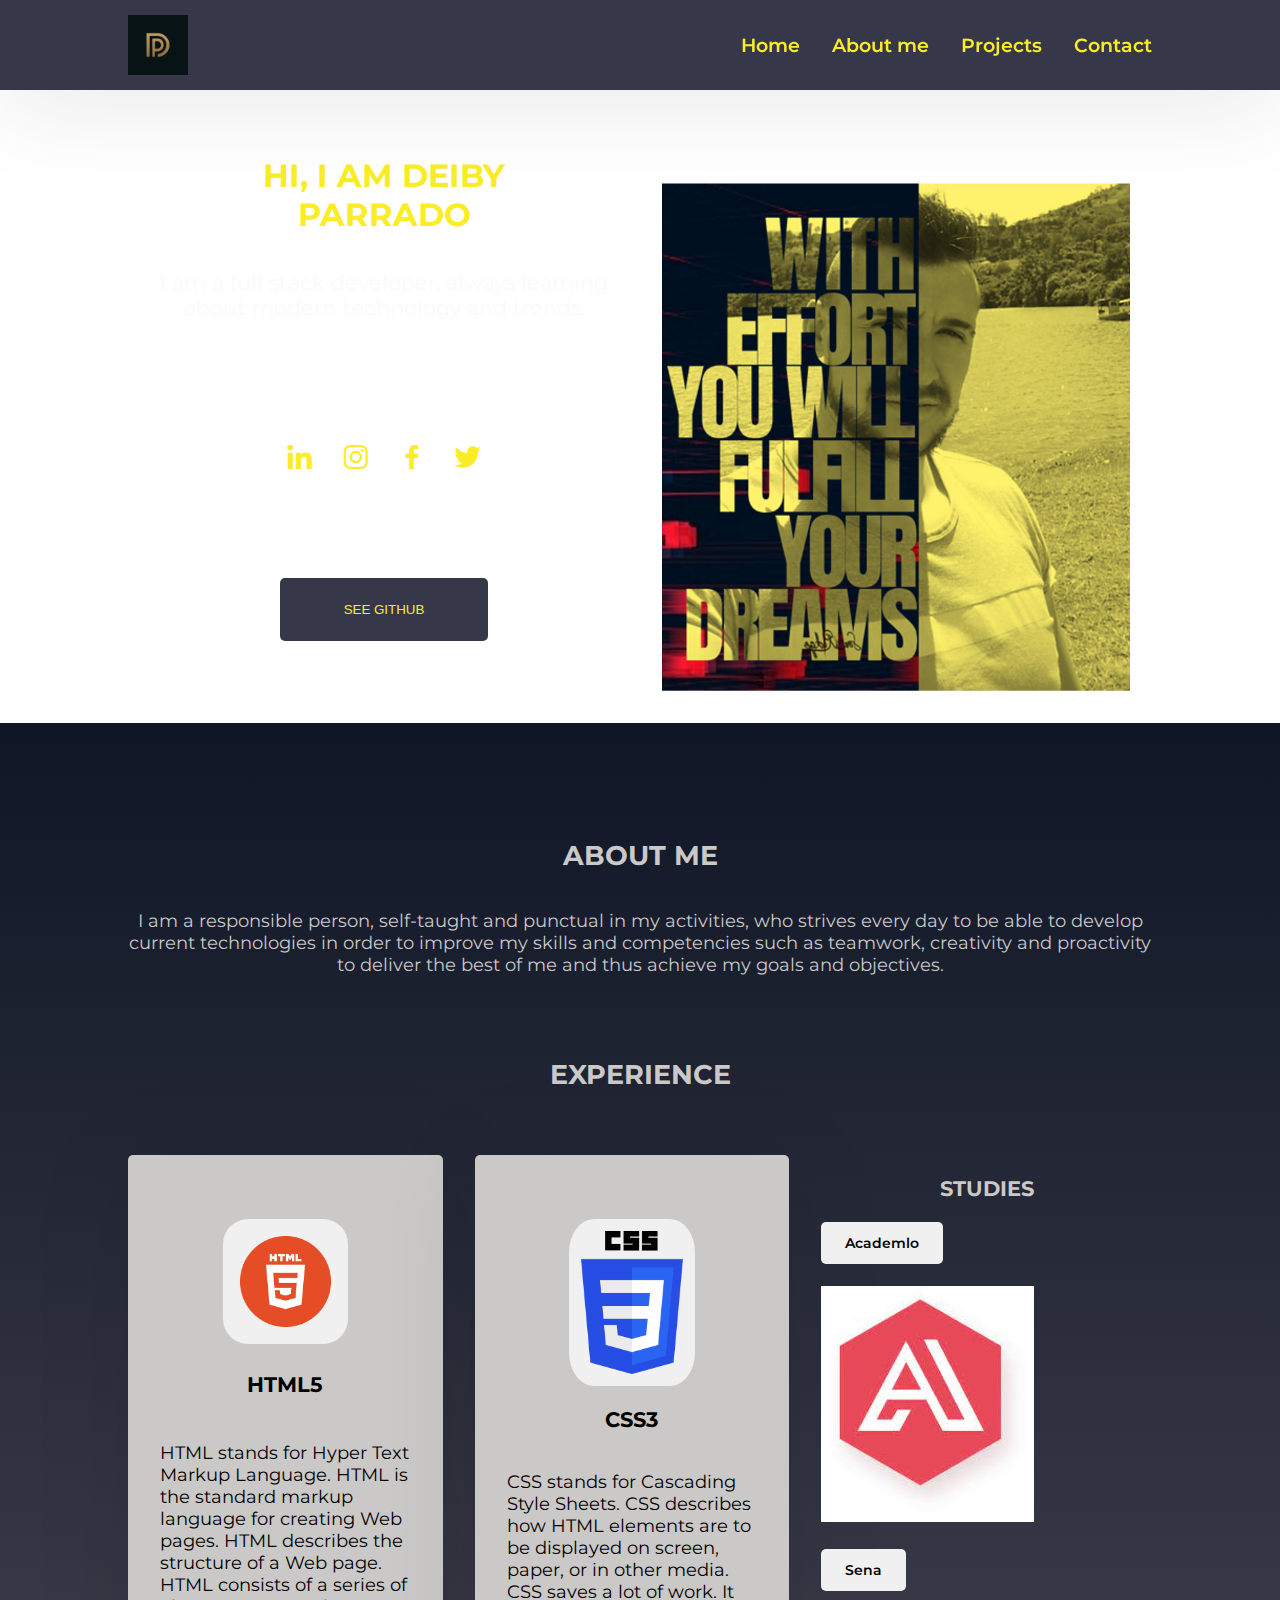
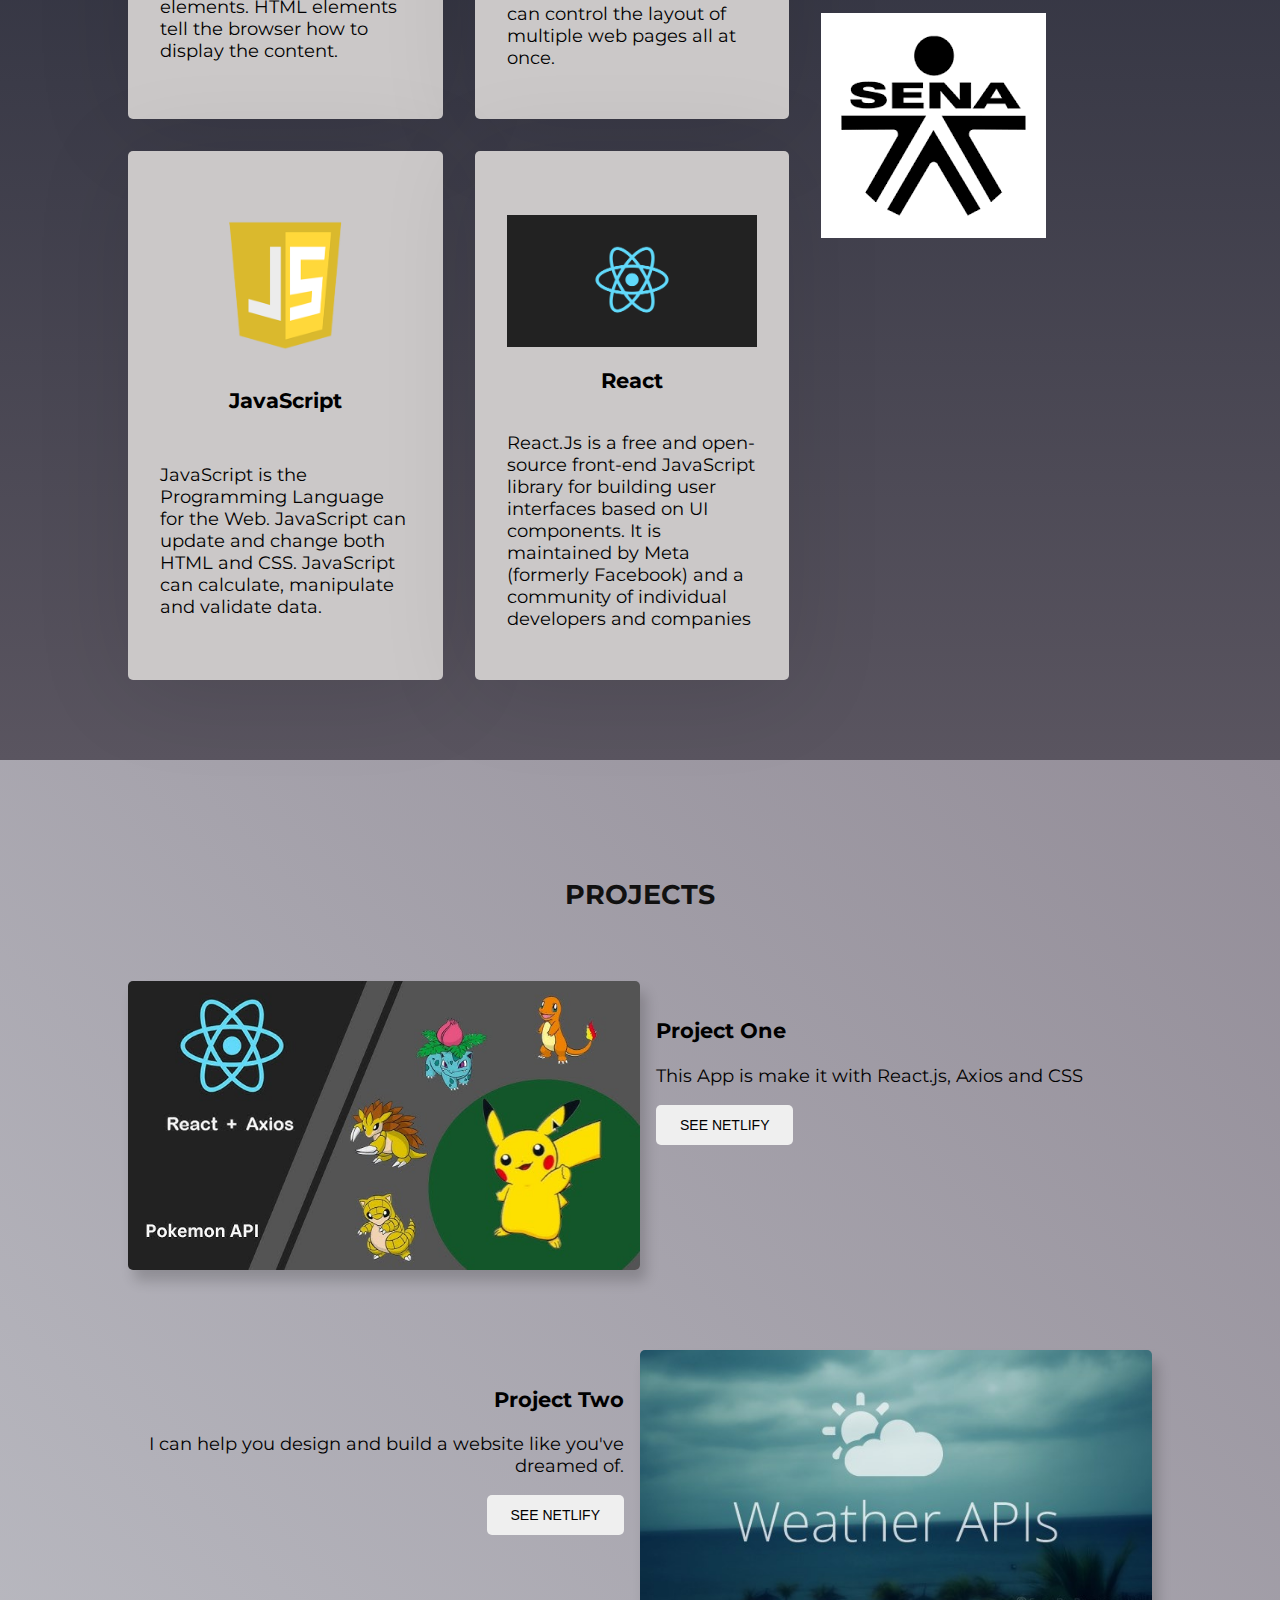
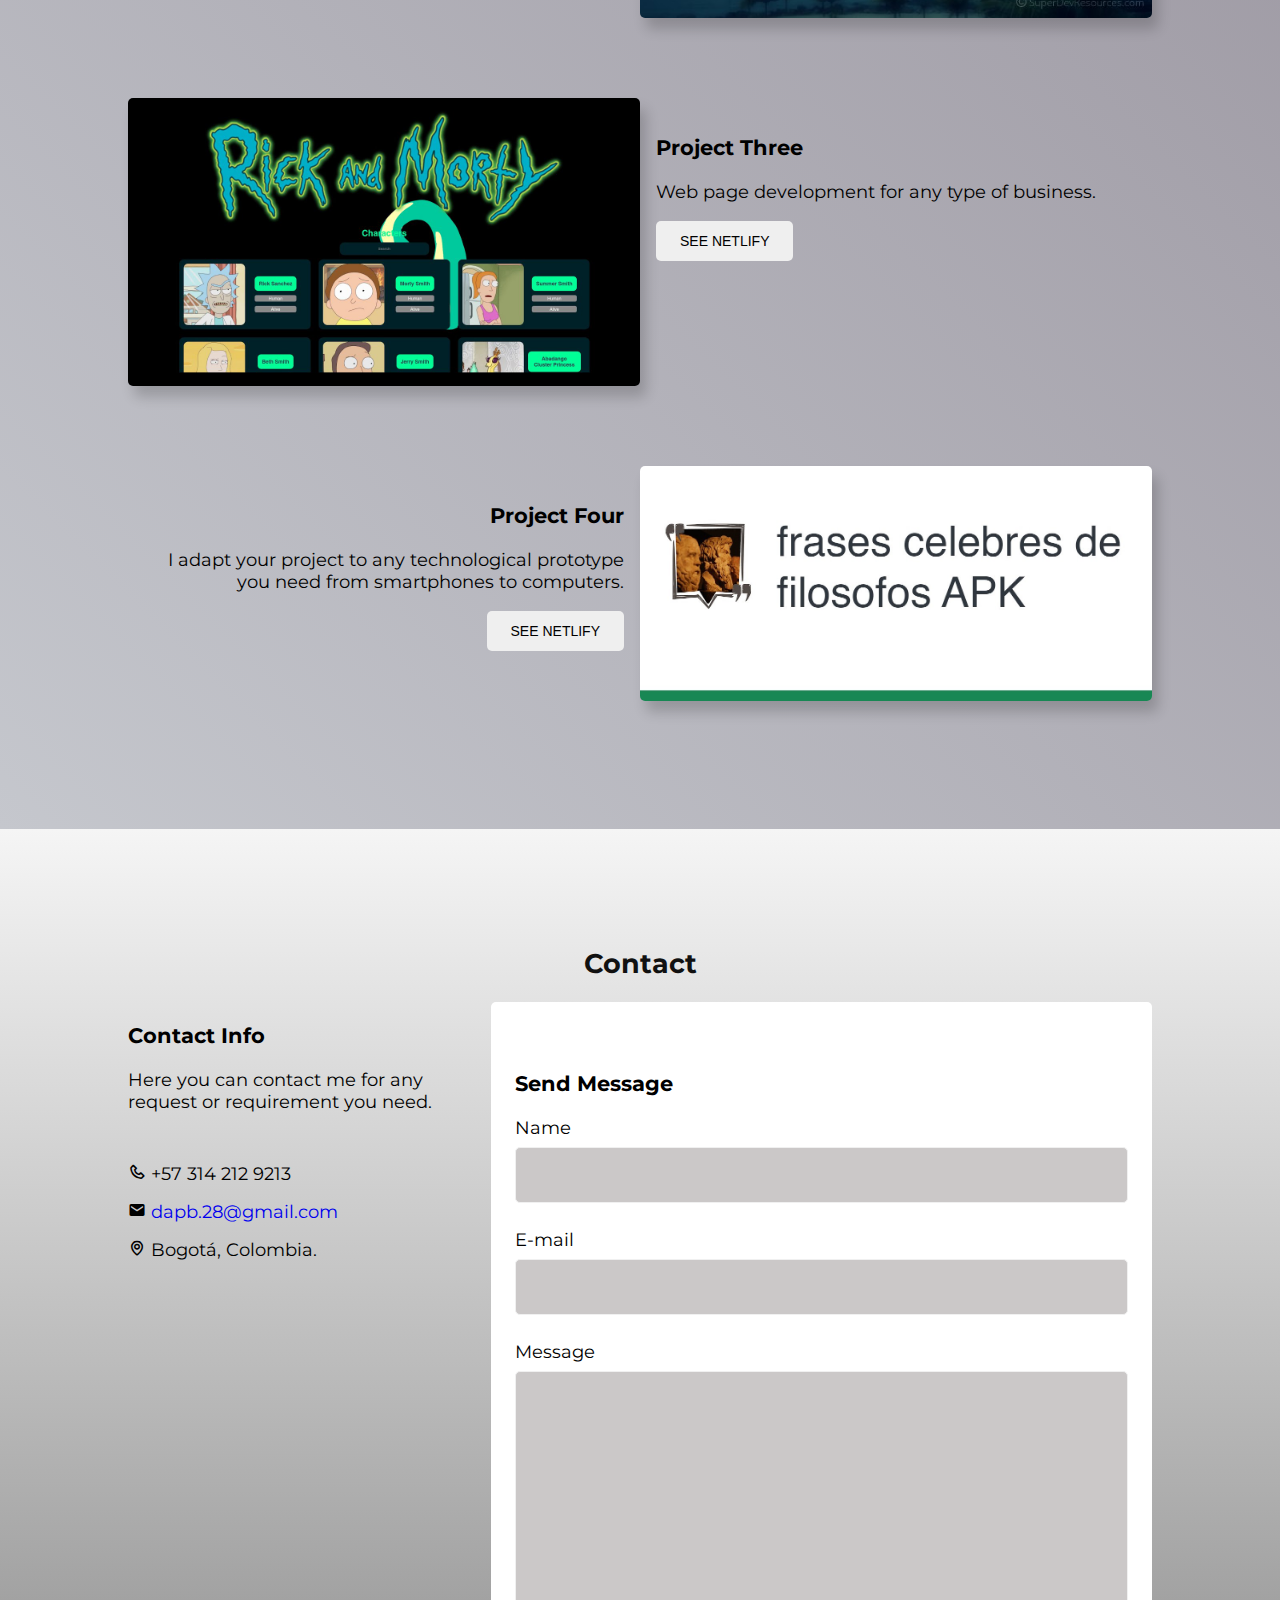
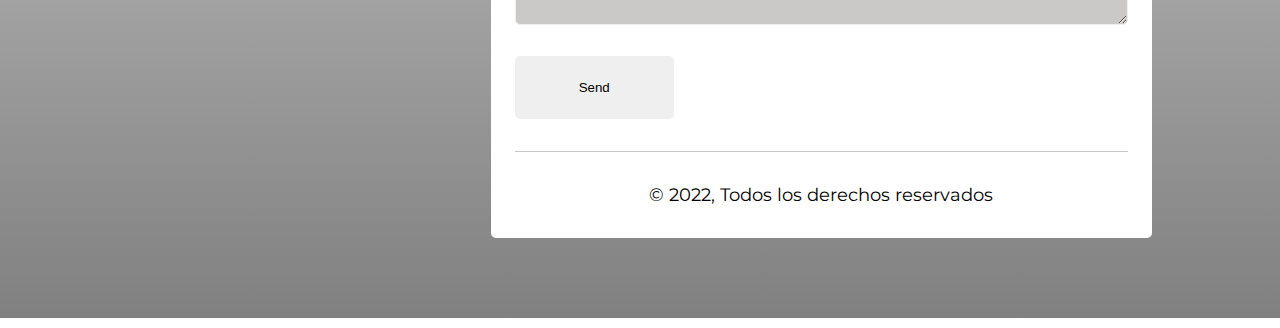
==== commit d061a5cd: "projecto-terminado" ====
--- a/index.html
+++ b/index.html
@@ -13,7 +13,7 @@
   <link href='https://unpkg.com/boxicons@2.1.4/css/boxicons.min.css' rel='stylesheet'>
   <title>Proyecto front-end</title>
   <link rel="stylesheet" href="assets/css/style.css">
-  <script src="./javaScript/script.js"></script>
+  <!-- <script src="./javaScript/script.js"></script> -->
 </head>
 
 <body>
@@ -118,8 +118,9 @@
 
           <div class="about__tags">
             <h3 class="about__tags-title">STUDIES</h3>
-            <div class="about__tags-container">
+            <div>
               <span class="about__tag">Academlo</span>
+              <br><br>
               <img src="./assets/img/academlo.jpg" alt="logo academlo">
             </div>
             <div>
@@ -286,6 +287,7 @@
     </div>
   </footer>
 
+  <script src="javaScript/script.js"></script>
 </body>
 
 </html>--- a/assets/css/style.css
+++ b/assets/css/style.css
@@ -303,10 +303,12 @@
 }
 
 .about__card {
+  display: grid;
   background-color: rgb(203, 200, 200);
   padding: 4rem 2rem 2rem;
   border-radius: 5px;
   box-shadow: var(--box-shadow);
+  justify-items: center;
 }
 
 .about__card .bx {
@@ -314,14 +316,15 @@
   font-size: 2rem;
   border-radius: 20%;
   width: 50%;
+  height: auto;
   background-color: #f0f0f0;
 }
 
-.about__tags-container {
+/* .about__tags-container {
   display: flex;
   flex-wrap: wrap;
   gap: 1rem;
-}
+} */
 
 .about__tag {
   display: inline-block;
